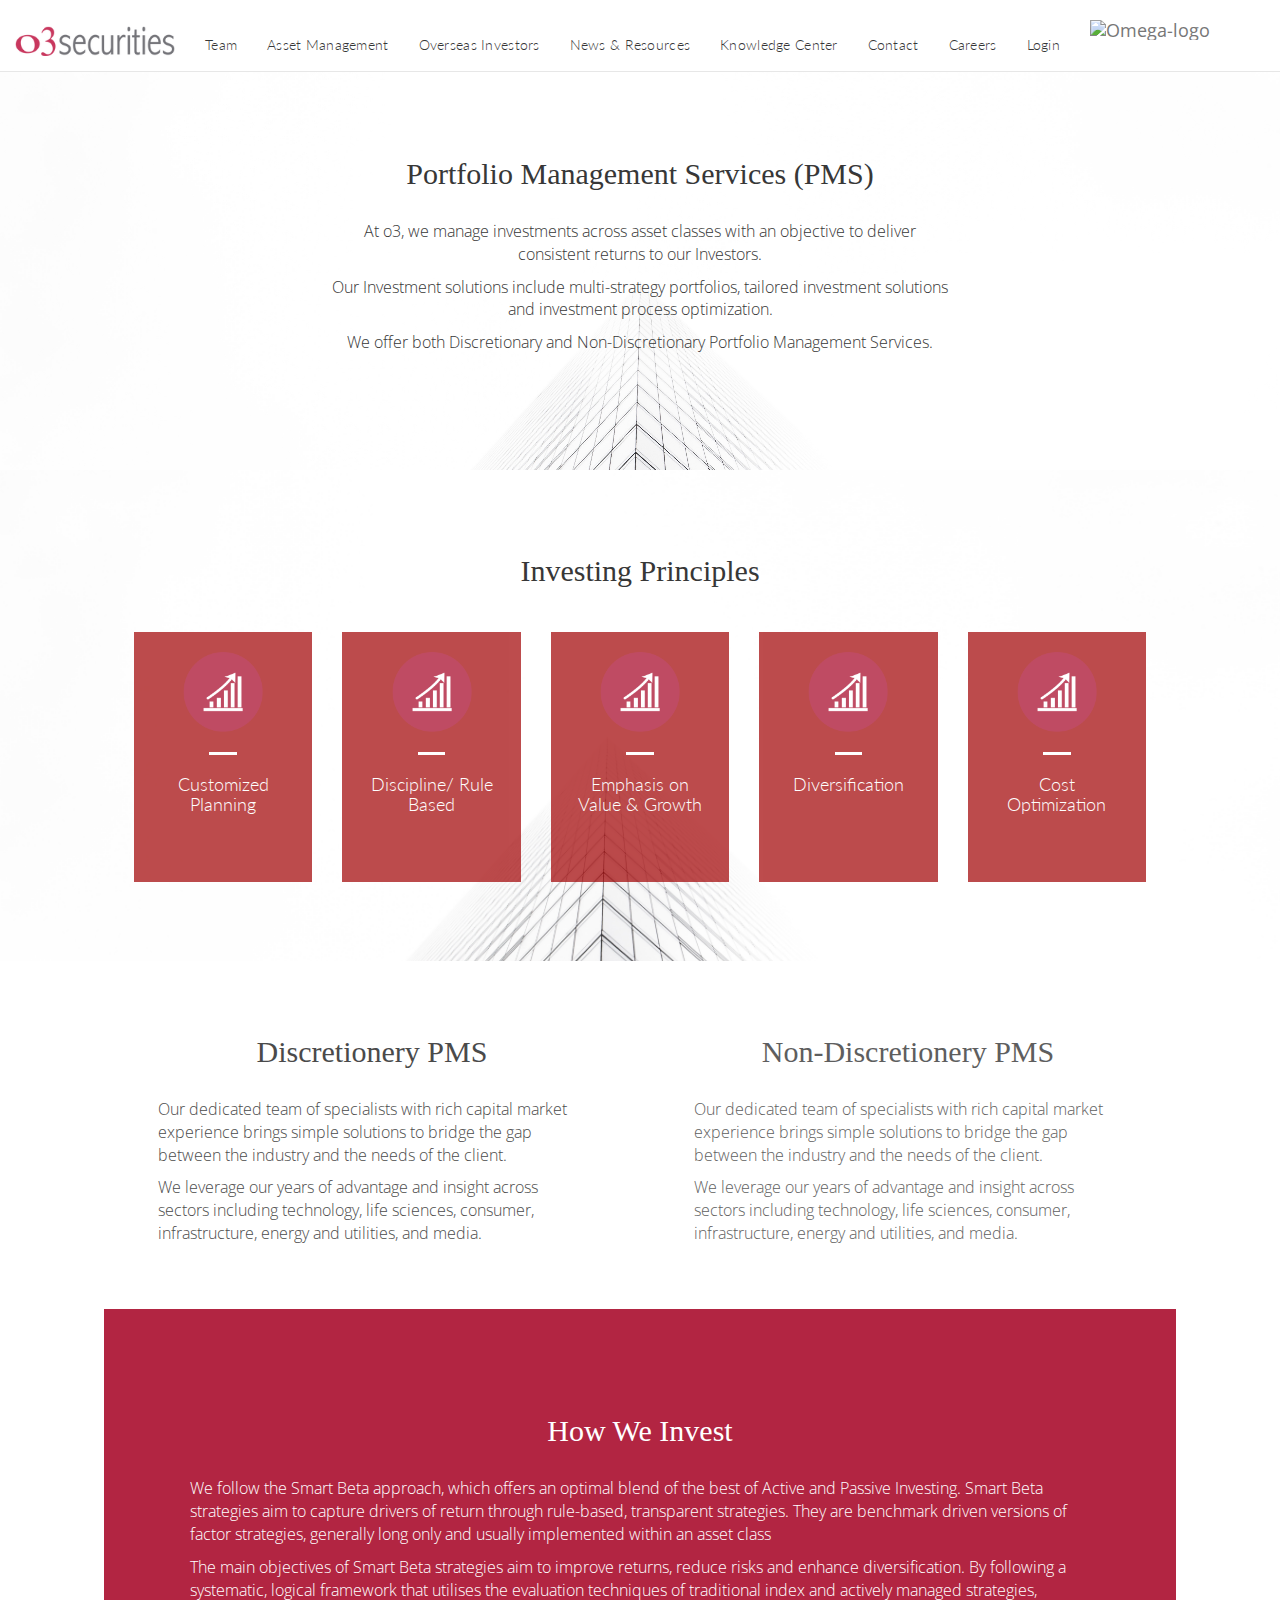
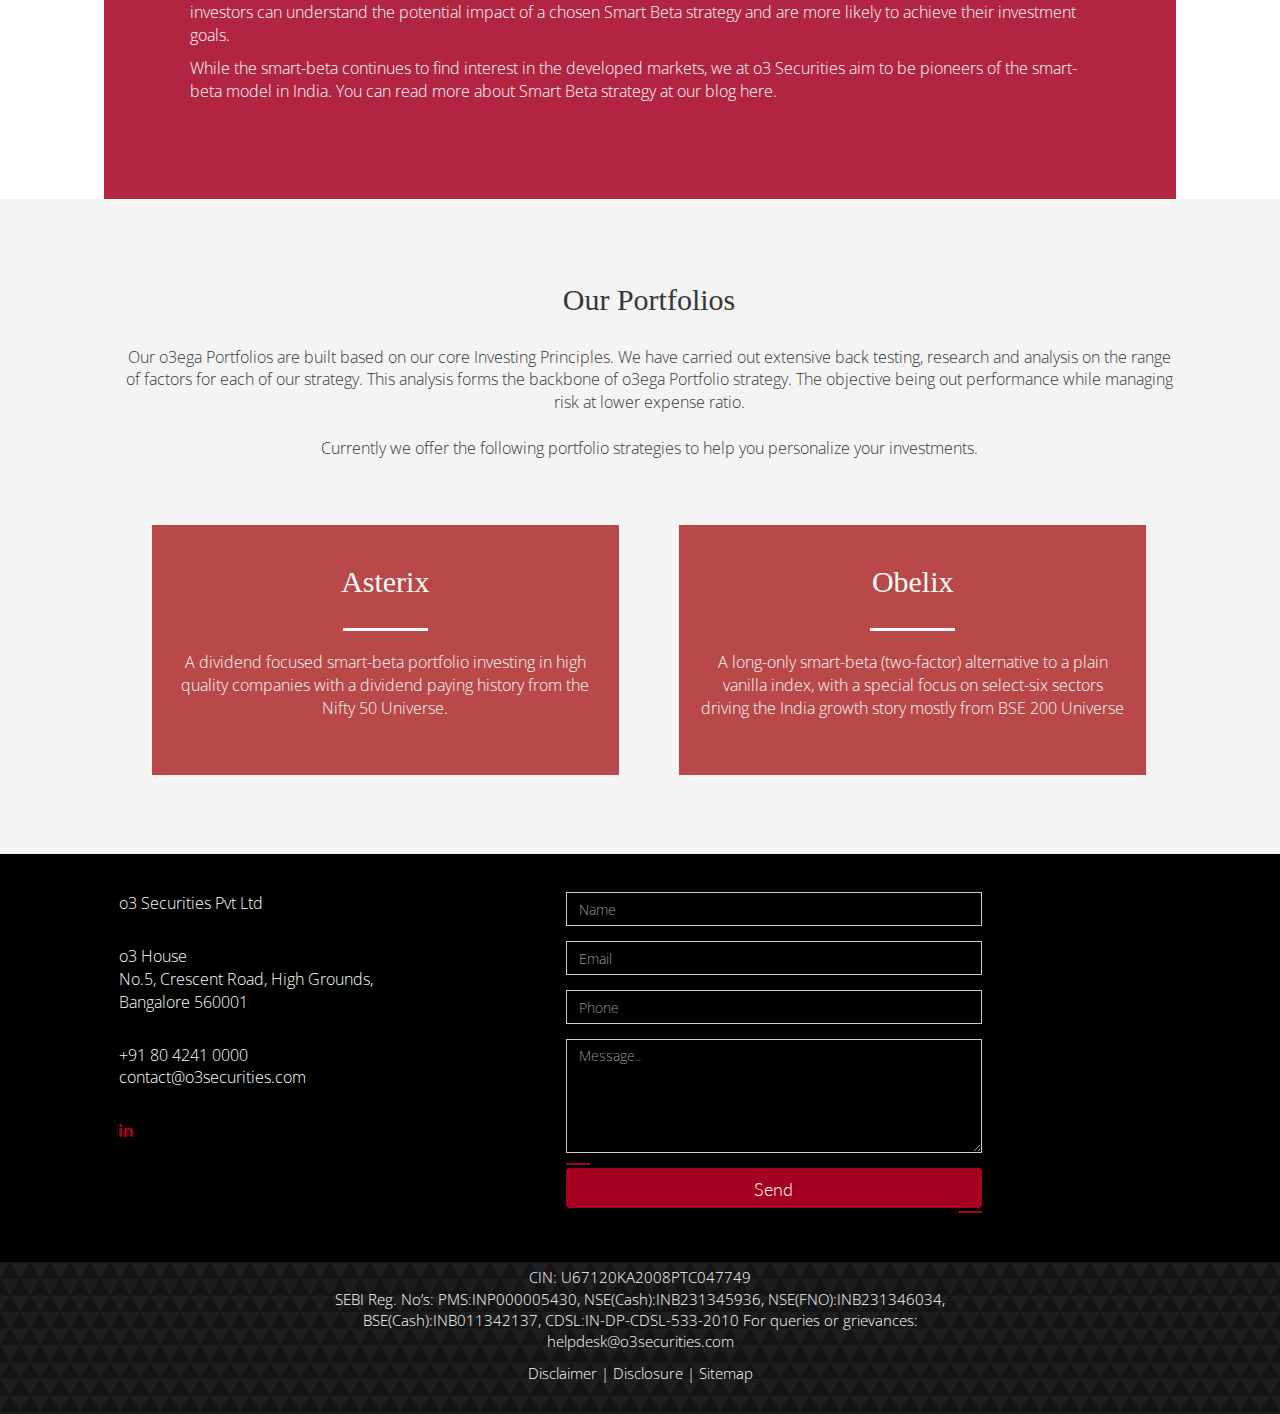
==== latest_Now/latest/Website/Asset_Management.html @ 8db1962e "Add files via upload" ====
<!DOCTYPE html>
<html>
 <head>
    <meta charset="utf-8">
    <meta http-equiv="X-UA-Compatible" content="IE=edge">
    <meta name="viewport" content="width=device-width, initial-scale=1">
    <!-- The above 3 meta tags *must* come first in the head; any other head content must come *after* these tags -->
    <title></title>
    <!-- fonts -->
    <link href="https://fonts.googleapis.com/css?family=Source+Sans+Pro:300,400,500,600" rel="stylesheet">
    <link href="https://fonts.googleapis.com/css?family=Open+Sans:300,400,600,700" rel="stylesheet">
    <link href="https://fonts.googleapis.com/css?family=Lato:100,300,400,700,900" rel="stylesheet">
     <link href="https://fonts.googleapis.com/css?family=Libre+Baskerville" rel="stylesheet">
     <link href="https://code.ionicframework.com/ionicons/2.0.1/css/ionicons.min.css">
     
     <link href="https://fonts.googleapis.com/css?family=Raleway:400,800;">
     
    <!-- Bootstrap -->
    <link href="css/bootstrap.min.css" rel="stylesheet">
    <link rel="stylesheet" type="text/css" href="css/font-awesome.min.css">
    <link href="css/style.css" rel="stylesheet">
  </head>
<body id="Team">

<nav class="navbar navbar-default navbar-fixed-top">
  <div class="container-fluid">
    <!-- Brand and toggle get grouped for better mobile display -->
    <div class="navbar-header">
      <button type="button" class="navbar-toggle collapsed" data-toggle="collapse" data-target="#bs-example-navbar-collapse-1" aria-expanded="false">
        <span class="sr-only">Toggle navigation</span>
        <span class="icon-bar"></span>
        <span class="icon-bar"></span>
        <span class="icon-bar"></span>
      </button>
      <a class="navbar-brand" href="index.html"><img src="images/03Securities.png" alt="Omega-logo" width="40%";></a>
    </div>

    <!-- Collect the nav links, forms, and other content for toggling -->
    <div class="collapse navbar-collapse" id="bs-example-navbar-collapse-1">
    	<div>
	    	<ul class="nav navbar-nav navbar-left snip1168">
		        <li><a href="Team.html">Team</a></li>
		        <li><a  href="Asset_Management.html">Asset Management</a></li>
		        <li class="dropdown"><a href="#" class="dropdown-toggle" data-toggle="dropdown" >Overseas Investors</a>
		        	<ul class="dropdown-menu">
			            <li><a href="#">NRE</a></li>
			            <li><a href="#">NRO</a></li>
			            <li><a href="#">FPI</a></li>
		          	</ul>
		        </li>
		        <li class="dropdown"><a href="#" class="dropdown-toggle" data-toggle="dropdown">News &amp; Resources</a>
		        	<ul class="dropdown-menu">
			            <li><a href="#">Media</a></li>
			            <li><a href="FAQ.html">FAQs</a></li>
			            <li><a href="#">Tools &amp; Calculators</a></li>
			            <li><a href="Forms.html">Forms</a></li>
		          	</ul>
		        </li>
		        <li class="dropdown"><a href="#" class="dropdown-toggle" data-toggle="dropdown">Knowledge Center</a>
		        	<ul class="dropdown-menu">
			            <li><a href="#">White Paper</a></li>
			            <li><a href="Blog.html">Blog</a></li>
			            <li><a href="#">News Letters</a></li>
		          	</ul>
		        </li>
		        <li><a href="Contact.html">Contact</a></li>
		        <li><a href="#">Careers</a></li>
		        <li><a href="https://app.o3securities.com/wealthspectrum/app/login">Login</a></li>
		      </ul>
		      
    	</div>
      <div class="right-logo">
      	<a class="navbar-brand" href="index.html"><img src="images/Omega-logo.png" alt="Omega-logo" width="50%"></a>	
      </div>
    </div><!-- /.navbar-collapse -->
    
  </div><!-- /.container-fluid -->
</nav>
    

    <div id="main_body">

<article id="PMS" >
    <div>
		<div class="container">
			<div class="row">
				<div class="col-sm-12">
                    
<div id="PMS_writeup" style="margin-left:20%; margin-right:20%; margin-top:7%; margin-bottom:5%; font-style:'Libre Baskerville'; font-weight:600;  text-align:center; ">
				<h2 class="heading">Portfolio Management Services (PMS)</h2>
				
        
                <p>At o3, we manage investments across asset classes with an objective to deliver consistent returns to our Investors. </p><p>
				Our Investment solutions include multi-strategy portfolios, tailored investment solutions and investment process optimization. </p><p>
                We offer both Discretionary and Non-Discretionary Portfolio Management Services.</p>
		</div>
	</div>
            </div>
        </div>
    </div>
</article>

<article id="Investing_Principles">
	<div>
		<div class="container">
			<div class="row">
				<div class="col-sm-12">
					<h2 class="heading">Investing Principles</h2>
				</div>

				<div class="col-sm-12 Investing-parent">
					<div class="key-drivers-secions">
						<div class="c1">
							<div class="icon">
								<img src="images/icons/icon-discretionery-port.png" width="100%">
	                            <div>
								<hr>
								<h4 style="color:#fff;">Customized Planning</h4>
							</div>
							</div>
						</div>
					</div>
					<div class="key-drivers-secions">
						<div class="c2">
							<div class="icon">
								<img src="images/icons/icon-discretionery-port.png" width="100%">
							</div>
							<div>
								<hr>
								<h4 style="color:#fff;">Discipline/ Rule Based</h4>
							</div>
						</div>
					</div>
					<div class=" key-drivers-secions">
						<div class="c3">
							<div class="icon">
								<img src="images/icons/icon-discretionery-port.png" width="100%">
							</div>
							<div>
								<hr>
								<h4 style="color:#fff;">Emphasis on Value &amp; Growth</h4>
							</div>
						</div>
					</div>
					<div class=" key-drivers-secions">
						<div class="c4">
							<div class="icon">
								<img src="images/icons/icon-discretionery-port.png" width="100%">
							</div>
							<div>
								<hr>
								<h4 style="color:#fff;">Diversification</h4>
							</div>
						</div>
					</div>
	                <div class=" key-drivers-secions">
						<div class="c5">
							<div class="icon">
								<img src="images/icons/icon-discretionery-port.png" width="100%">
							</div>
							<div>
								<hr>
								<h4 style="color:#fff;">Cost Optimization</h4>
							</div>
						</div>
					</div>	
				</div>
				
			</div>
		</div>	
	</div>	
</article>

<article id="two-sides">
	<div class="container">
		<div class="row">
			<div class="col-sm-6 boxed-left">
				<h2 class="heading">Discretionery PMS</h2>
				<p>Our dedicated team of specialists with rich capital market experience brings simple solutions to bridge the gap between the industry and the needs of the client. </p>
				<p>We leverage our years of advantage and insight across sectors including technology, life sciences, consumer, infrastructure, energy and utilities, and media.</p>
				
			</div>
            <div class="col-sm-6 boxed-right">
				<h2 class="heading">Non-Discretionery PMS</h2>
				<p>Our dedicated team of specialists with rich capital market experience brings simple solutions to bridge the gap between the industry and the needs of the client. </p>
				<p>We leverage our years of advantage and insight across sectors including technology, life sciences, consumer, infrastructure, energy and utilities, and media.</p>
				
			</div>
		</div>
	</div>
</article>

<article id="Invest">
	<div class="container">
		<div class="row">
			<div class="col-sm-12 boxed-center">
                <h2 class="heading">How we Invest</h2>
				<p>We follow the Smart Beta approach, which offers an optimal blend of the best of Active and Passive Investing. Smart Beta strategies aim to capture drivers of return through rule-based, transparent strategies. They are benchmark driven versions of factor strategies, generally long only and usually implemented within an asset class </p>
				<p>The main​ objectives of Smart Beta strategies aim to improve returns, reduce risks and enhance diversification. By following a systematic, logical framework that utilises the evaluation techniques of traditional index and actively managed strategies, investors can understand the potential impact of a chosen Smart Beta strategy and are more likely to achieve their investment goals.</p>
                <p>While the smart-beta continues to find interest in the developed markets, we at o3 Securities aim to be pioneers of the smart-beta model in India. You can read more about Smart Beta strategy at our blog here.</p>
	    	
            </div>
        </div>
    </div>

</article>
    
    <article id="Portfolio">
	<div class="container">
		<div class="row">
			<div class="col-sm-12 portfolio">
                <h2 class="heading">Our Portfolios</h2>
				<p>Our o3ega Portfolios are built based on our core Investing Principles. We have carried out extensive back testing, research and analysis on the range of factors for each of our strategy. This analysis forms the backbone of o3ega Portfolio strategy. The objective being out performance while managing risk at lower expense ratio.<br><br>


                Currently we offer the following portfolio strategies to help you personalize your investments.</p>
                <br>
                <br>
				
                <div class="col-sm-6">
                    <div class=" key-drivers-secions">
						<div class="c4">
							<div class="icon">
								<h2 class="heading" style="color:white">Asterix</h2>
							</div>
							<div>
								<hr>
								<p style="color:#fff;">A dividend focused smart-beta portfolio investing in high quality companies with a dividend paying history from the Nifty 50 Universe.</p>
							</div>
						</div>
					</div>
			</div>
                
                  <div class="col-sm-6">
                    <div class=" key-drivers-secions">
						<div class="c5">
							<div class="icon">
								<h2 class="heading" style="color:white">Obelix</h2>
							</div>
							<div>
								<hr>
								<p style="color:#fff;">A long-only smart-beta (two-factor) alternative to a plain vanilla index, with a special focus on select-six sectors driving the India growth story mostly from BSE 200 Universe </p>
							</div>
						</div>
					</div>
			</div>
                
                
				
			</div>
	    	
            </div>
        </div>
    </div>

</article>
        
    </div>

<article id="footer-contact">
	<div class="container">
		<div class="row">
			<div class="col-sm-5">
				<ul>
					<li>o3 Securities Pvt Ltd</li>
					<li>o3 House <br>No.5, Crescent Road, High Grounds, <br>Bangalore 560001</li>
					<li><a href="#">+91 80 4241 0000</a><br><a href="#">contact@o3securities.com</a></li>
					<li>
                        <a href="https://www.linkedin.com/company/802673/" target="_blank" ><i class="fa fa-linkedin" aria-hidden="true"></i></a>
                    </li>
				</ul>
			</div>
			<div class="col-sm-5">
				 <form>
				  <div class="form-group">
				    <input type="text" class="form-control" placeholder="Name">
				  </div>
				  <div class="form-group">
				    <input type="email" class="form-control" placeholder="Email">
				  </div>
				  <div class="form-group">
				    <input type="text" class="form-control" placeholder="Phone">
				  </div>
				  <div class="form-group">
					  <textarea class="form-control" rows="5" id="comment" placeholder="Message.."></textarea>
				  </div>
				  <div class="form-group">
					 <button type="submit" class="btn btn-default snip1582">Send</button>
				  </div>
				</form> 
			</div>
		</div>
	</div>
</article>

<article id="bottom-bar">
	<div class="container">
		<div class="row">
			<div class="col-sm-12">
				<p>CIN: U67120KA2008PTC047749 <br>SEBI Reg. No’s: PMS:INP000005430, NSE(Cash):INB231345936, NSE(FNO):INB231346034, BSE(Cash):INB011342137, CDSL:IN-DP-CDSL-533-2010 For queries or grievances: helpdesk@o3securities.com</p>
			</div>
			<div class="col-sm-12">
				<p>Disclaimer | Disclosure | Sitemap</p>
			</div>
		</div>
	</div>
</article>
    <!-- jQuery (necessary for Bootstrap's JavaScript plugins) -->
    <script src="js/jquery-3.2.1.min.js"></script>
    <!-- Include all compiled plugins (below), or include individual files as needed -->
    <script src="js/bootstrap.min.js"></script>
    <script src="js/custom.js"></script>
</body>
</html>
---- latest_Now/latest/Website/css/style.css ----
/*
Theme Name: Omega
Theme URI: o3securities.com
Author: Arjun Arora/ Minin D'Souza
Author URI: http://unifocusglobal.com
Description: .
Version: 1.0
*/

h4{font-family: 'Lato';
font-weight: 300}

h3{
font-family:'Lato';
font-weight:700;
color:black;
font-size:18px;}

h1,h2{
    font-family: 'Source Sans Pro', sans-serif;
}
p{
    font-size: 20px;
    font-family: 'Lato';
    font-weight:100;
}
.container{
    padding: 0 5%;
}
.heading{
    text-align: center;
    text-transform: capitalize;
    font-family: 'Source Sans';
    margin-bottom: 30px;
    font-weight: 300;
}

.heading1{
    text-align: center;
    color:#fff;
    text-transform: capitalize;
    font-family: 'Libre Baskerville';
    margin-bottom: 30px;
    
    
}

body{
   font-family: 'Open Sans', sans-serif;
   color: #373737;
   /*background-image: url('../images/sitebg.jpg'); */
    background-color: #fff;
   background-size: cover;
   background-repeat: no-repeat;
   background-attachment: fixed;
}
p{
    font-family: 'Open Sans', sans-serif;
    font-size: 16px;
}
.navbar-header {
    width: 14%;
    height: 100%;
    
}

.navbar-fixed-top{
    background-color:#fff; 
    float:left;
}
.navbar-right{
    margin-right: 10px;
    margin-top: 10px;
    width:100%;
    float:left;
}

.navbar-center{
    
    margin-top: 20px;
   
}
.navbar-left{
margin-top: 20px;     
}

.navbar-default .navbar-nav > li > a{
    
    text-transform: capitalize;
    color: #373737;  
}
.navbar-brand{
    padding-top: 20px;
    height: 70%;
}
.navbar-brand > img{
    width: 100%;
    height: auto;
}
.right-logo{
  width: 14%;
  overflow: hidden;
  float: right;
  
}
.right-logo > img{
 padding: 15px 15px;
font-size: 18px;
line-height: 20px; 
}

#home{
    margin-top: 84px;
    overflow: hidden;
}

/*!header snipper*/

.snip1168 {
  font-family: 'Lato';
    font-weight: 300;
  text-align: center;
  text-transform: capitalize;
}
.snip1168 * {
  box-sizing: border-box;
}
.snip1168 li {
  display: inline-block;
  list-style: outside none none;
  margin: 0 ;
  padding: 0;
}
.snip1168 a {
  /*padding: 0.5em 0;*/
  color: rgba(255, 255, 255, 0.5);
  position: relative;
  letter-spacing: .02em;
  text-decoration: none;
}
.snip1168 a:before,
.snip1168 a:after {
  position: absolute;
  -webkit-transition: all 0.35s ease;
  transition: all 0.35s ease;
}
.snip1168 a:before {
  top: 0;
  display: block;
  height: 3px;
  width: 0%;
  content: "";
  background-color: #A50022;
}
.snip1168 a:after {
  left: 0;
  top: 0;
  /*padding: 0.5em 0;*/
  position: absolute;
  content: attr(data-hover);
  color: #ffffff;
  white-space: nowrap;
  max-width: 0%;
  overflow: hidden;
}
.snip1168 a:hover:before,
.snip1168 .current a:before {
  opacity: 1;
  width: 80%;
}
.snip1168 a:hover:after,
.snip1168 .current a:after {
  max-width: 100%;
}

/*Carousel*/

/* Carousel Styles */
.carousel-indicators li{
    background-color: #fff;
}
.carousel-indicators .active {
    background-color: transparent;
}

.carousel-inner img {
    width: 100%;
    max-height: 95vh;
}

.carousel-control {
    width: 0;
}

.carousel-control.left,
.carousel-control.right {
    opacity: 1;
    filter: alpha(opacity=100);
    background-image: none;
    background-repeat: no-repeat;
    text-shadow: none;
}



.carousel-control .chevron-left, 
.carousel-control .chevron-right, 
.carousel-control .icon-prev, 
.carousel-control .icon-next {
    position: absolute;
    top: 45%;
    z-index: 5;
    display: inline-block;
}

.carousel-control .chevron-left {
    left: 30px;
}

.carousel-control .chevron-right {
    right: 30px;
}
.carousel-control .fa{
    font-size: 4em;
}

.carousel-control.left span:hover,
.carousel-control.right span:hover {
    opacity: .7;
    filter: alpha(opacity=70);
}

/* Carousel Header Styles */
.header-text {
    position: absolute;
    top: 20%;
    left: 1.8%;
    right: auto;
    width: 96.66666666666666%;
    color: #fff;
}

.header-text h2 {
font-family: 'Libre Baskerville';
text-transform: capitalize;
color:#A50022;
}

.header-text h3 {
font-family: 'Lato';
font-weight:300;
    font-size:19px;
text-transform: capitalize;
color:#000;
}

.btn-min-block {
    min-width: 170px;
    line-height: 26px;
    /*color:#A50022;*/
}

.btn-theme {
    color: #000;
    background-color: transparent;
    border: 1px solid #000;
    margin-right: 15px;
    font-size: 18px;
    text-transform: capitalize;
    border-radius: 0;
}

.btn-theme:hover {
    color: #000;
    background-color: #fff;
    border-color: #fff;
}


/*overveiw*/
article#overview{
    
    padding: 3% 0;
    text-align: center;
    font-family: 'Lato';
    font-weight: 300;
    background-color: #f6f6f6;
}

article#key-drivers{
    padding: 0;
    background-image: url(../images/key-bg5.jpg);
    background-color: black;
    opacity:90%;
    background-size: 100%;
    background-repeat:repeat-y;
}
article#key-drivers > div{
    
    overflow: hidden;
    background-color: '#A50022';
    opacity:'05';
    position: relative;
    padding: 3%;
}

.key-drivers-secions hr{
    border-color: #fff;
    border-width: 3px;
    width: 20%;
}
.key-drivers-secions{
    padding: 15px;
    text-align: center;
    
}
.key-drivers-secions > div{
    padding: 20px;
    height: 250px;
    overflow: hidden;
}
.key-drivers-secions .icon > img{
    width: 80px;
    height: 80px;
}
.c1{
    background-color:#A10001;
    opacity: 0.7;
}
.c2{
    background-color:#A10001;
    opacity: 0.7;
}

.c3{
   background-color:#A10001;
    opacity: 0.7;
}

.c4{
    background-color:#A10001;
    opacity: 0.7;
}

.c5{
    background-color:#A10001;
    opacity: 0.7;
}

article#the-team{
    background-color: #000000;
}
.hands{
    position: relative;
    width: 100%;
    overflow: hidden;
    text-align: center;
}
.hands > img{
    width: 100px;
    border-radius: 50%; 
}
.title-the-team{
    color:'#ffffff';
    padding: 10%;
    height: 400px;
    background-image:url(../images/dark-triangles.png);
    background-repeat: repeat;
}
.the-team-desc{
    
    font-family: 'Lato';
    font-weight: 100;
    height: 400px;
    padding: 5% 20%;
    background-image:url(../images/ep_naturalwhite.png);
    background-repeat: repeat;
    opacity:0.9;
    
    color:#000;
    text-align: center;
}
.the-team-desc .btn-default{
    padding-top:100px;
    background-color: transparent;
    border:2px solid #000;
    border-radius: 20px;
    margin: 0 auto;
    position: relative;
    margin-top: 30px;
    -webkit-transition: all 0.45s ease-in-out;
  transition: all 0.45s ease-in-out;
}
.the-team-desc .btn-default:hover{
    background-color: #000;
    color: #fff;
}

.blog1{
   
    background-image:url(../images/whirlpool.png);
    
   
    background-repeat: repeat;
    width:100%;
}

/* icon graphic */

.snip1489 {
  position: relative;
  font-size: 40px;
  color: #e6e6e6;
  width: 75px;
  margin: 20px;
  height: 75px;
  line-height: 75px;
  display: inline-block;
  text-align: center;
  -webkit-perspective: 50em;
  perspective: 50em;
  text-decoration: none;
  -webkit-box-sizing: border-box;
  box-sizing: border-box;
}
.snip1489:after {
  position: absolute;
  top: 0;
  bottom: 0;
  left: 0;
  right: 0;
  border: 2px solid #e6e6e6;
  content: '';
  z-index: -1;
  border-radius: 50%;
}
.snip1489:before {
  color: #fff;
}
.snip1489:before,
.snip1489:after {
  -webkit-transition: all 0.45s ease-in-out;
  transition: all 0.45s ease-in-out;
}
.snip1489:hover,
.snip1489:active,
.snip1489.hover {
  color: #c0392b;
}
.snip1489:hover:after,
.snip1489:active:after,
.snip1489.hover:after {
  border-color: transparent #fff;
  -webkit-transform: rotate(360deg);
  transform: rotate(360deg);
}



article#blog .row > div{
    padding: 0;
    padding-top: 40%;
    background-color: aquamarine;
}

/*Blog Snippet*/
.snip1360 {
  font-family: 'Lato';
    font-weight:'600';
  position: relative;
  float: left;
  overflow: hidden;
  margin: 30px 1%;
  min-width: 230px;
  max-width: 315px;
  width: 100%;
  color: #141414;
  text-align: center;
  line-height: 1.4em;
  font-size: 14px;
  background-color: #ffffff;
}
.snip1360 * {
  -webkit-box-sizing: border-box;
  box-sizing: border-box;
  -webkit-transition: all 0.25s ease;
  transition: all 0.25s ease;
}
.snip1360 img {
  max-width: 100%;
  vertical-align: top;
}
.snip1360 figcaption {
  width: 100%;
  background-color: #ffffff;
  padding: 10px 25px 55px;
  position: relative;
}
.snip1360 figcaption:before {
  position: absolute;
  content: '';
  z-index: 2;
  bottom: 100%;
  left: 0;
  width: 100%;
  height: 80px;
  background-image: -webkit-linear-gradient(top, transparent 0%, #ffffff 100%);
  background-image: linear-gradient(to bottom, transparent 0%, #ffffff 100%);
}
.snip1360 figcaption a {
  position: absolute;
  bottom: 0;
  left: 0;
  padding: 10px;
  background-color: #cccccc;
  color: #000000;
  font-size: 0.8em;
  text-transform: capitalize;
  opacity: 0.65;
  width: 100%;
  text-align: center;
  text-decoration: none;
  letter-spacing: 1px;
}
.snip1360 figcaption a:hover {
  opacity: 1;
}
.snip1360 h3 {
  margin: 0 0 10px;
    color:#A50022;
  font-weight: 600;
  font-size: 1.5em;
  line-height: 1.2em;
  font-family: 'Open Sans';
  text-transform: capitalize;
}
.snip1360 p {
  margin: 0 0 10px;
  font-size: 0.9em;
    color:black;
  letter-spacing: 1px;
  opacity: 0.9;
}




.caption-box{
    position: absolute;
    top: 0;
    padding: 0;
    width: 100%;
    text-align: center;
    background-color: rgba(255,255,255,0.5);
}
.caption-box > a div{
    padding: 200px;
    width: 100%;
    
    
    position: relative;
    margin: 0 auto;
    color: #fff;
}


article#footer-contact{
    font-style:'Lato';
    font-weight:100;
    padding: 3% 0;
    background-color: #000000;
}
article#footer-contact ul{
    width: 100%;
    padding: 0;
}
article#footer-contact ul li{
    color: #fff;
    font-size: 16px;
    margin-bottom: 30px;
    list-style-type: none;
}
article#footer-contact ul li a{
    
    color: #fff;
    font-size: 16px;
}
article#footer-contact ul li a .fa{
  color: #A50022;
}
article#footer-contact ul li a:hover .fa{
  color: white;
}
.form-control{
    background-color: transparent;
    border-radius: 0;
}
.form-group .btn-default{
    width: 100%;
}
article#bottom-bar{
    font-style:'Lato';
    font-weight:100;
    padding-top: 2%;
  
    
   
    background-image:url(../images/dark-triangles.png);
    background-repeat:repeat;
}
article#bottom-bar p{
    text-align: center;
    margin-top:-20px;
    margin-bottom: 30px;
    margin-left: 20%;
    margin-right:20%;
    color:#fff;
    font-size: 15px;
}



.social-links > ul li{
    list-style-type: none;
    display: inline-block;
    width: 40px;
    height: 40px;
    background-color: #A50022;
    border-radius: 4px;
    text-align: center;
}
.social-links > ul li .fa{
    font-size: 30px;
    color: #fff;
    line-height: 1.3;
}


/*  */
.snip1582 {
  background-color: #A50022;
  border: none;
  color: #ffffff;
  cursor: pointer;
  display: inline-block;
  font-family: 'Lato';

  font-size: 18px;
  line-height: 1em;
  outline: none;
  padding: 12px 40px 10px;
  position: relative;
  text-transform: Capitalize;
  font-weight: 300;
}

.snip1582:before,
.snip1582:after {
  border-color: transparent;
  -webkit-transition: all 0.25s;
  transition: all 0.25s;
  border-style: solid;
  border-width: 0;
  content: "";
  height: 24px;
  position: absolute;
  width: 24px;
}

.snip1582:before {
  border-color: #A50022;
  border-top-width: 2px;
  left: 0px;
  top: -5px;
}

.snip1582:after {
  border-bottom-width: 2px;
  border-color: #A50022;
  bottom: -5px;
  right: 0px;
}

.snip1582:hover,
.snip1582.hover {
  background-color: #A50022;
}

.snip1582:hover:before,
.snip1582.hover:before,
.snip1582:hover:after,
.snip1582.hover:after {
  height: 100%;
  width: 100%;
}


/*asset managment page*/
.Investing-parent > div{
  width: 20%;
  float: left;
}
/*--------------------------------------------------------Media queries*------------------------------------------------/


/*********************************Large devices- desktop********************************/
@media (min-width: 1025px) and (max-width: 1366px){

/*****End*****/
}



/*********************************Medium devices- laptops and small desktops********************************/
@media only screen and (min-width: 992px) and (max-width: 1024px){



/*****End*****/
}


/*********************************Small devices- Tablets********************************/
@media only screen and (min-width: 768px) and (max-width: 991px){


/*****End*****/
 }


/*********************************Extra small devices-mobiles********************************/
@media only screen and (min-width: 480px) and (max-width: 767px){



/*****End*****/
}


/*********************************Extra small devices-small mobiles********************************/
@media only screen and (min-width: 320px) and (max-width: 479px){
.navbar-toggle{
    margin-right: 0;
    margin-top: 25px;
}
.navbar-header{
    background-color: transparent;
    width: 100%;
}
.navbar-brand{
    height: 100%;
    width: 60%;
}
.col-sm-12.home-banner > img{
    width: 130%;
}
.banner-title{
    width: 90%;
    left: 5%;
}
.banner-title h1{
    font-size: 23px;
}
article#knowledge{
    height: 100%;
    background-size: auto 100%;
    background-position: left;
}
.white-paper,
.articles,
.newsletters{
    height: 100%;
    width: 100%;
    padding: 30px;
}
.newsletters h3{
    color: #fff;
}
.newsletters ul li{
    color: #fff;
}
.newsletters-button .btn-default{
    border: 1px solid #eee;
    color: #eee;
}
.articles{
    margin-top: 0;
    background-color: #e6ebf1;
}
article#knowledge .container{
    padding: 0;
}
article#blog{
    background-size: auto 100%;
    background-color:#fff;
    padding-top:20%;
    padding-bottom:20%;
}
article#map .map-image{
    width: 100%;
}
article#contact-details ul > li a{
    font-size: 14px;
}
/*****End*****/
   
    /*****Button-Graphic*****/
    
    
  .snip1582 {
  background-color: #c47135;
  border: none;
  color: #ffffff;
  cursor: pointer;
  display: inline-block;
  font-family: 'Lato';
  font-size: 1em;
  font-size: 22px;
  line-height: 1em;
  margin: 15px 40px;
  outline: none;
  padding: 12px 40px 10px;
  position: relative;
  text-transform: uppercase;
  font-weight: 700;
}

.snip1582:before,
.snip1582:after {
  border-color: transparent;
  -webkit-transition: all 0.25s;
  transition: all 0.25s;
  border-style: solid;
  border-width: 0;
  content: "";
  height: 24px;
  position: absolute;
  width: 24px;
}

.snip1582:before {
  border-color: #c47135;
  border-top-width: 2px;
  left: 0px;
  top: -5px;
}

.snip1582:after {
  border-bottom-width: 2px;
  border-color: #c47135;
  bottom: -5px;
  right: 0px;
}

.snip1582:hover,
.snip1582.hover {
  background-color: #c47135;
}

.snip1582:hover:before,
.snip1582.hover:before,
.snip1582:hover:after,
.snip1582.hover:after {
  height: 100%;
  width: 100%;
}

    
}

article#PMS{
    padding-bottom:5%;
    margin-top: 84px;
   
    
    background-image:url(../images/key-bg4.jpg);
    
    
    background-attachment: fixed;
    background-size: cover;
    width:100%;
    overflow: hidden;
    
}



.main_body{
    background-image:url(../images/sitebg.jpg)
}

article#Investing_Principles{
    
    padding-top:5%;
    padding-bottom:5%;
    background-image:url(../images/slider1.jpg);
    width:100%;
    background-size: cover;
    
}



article#Invest{
    background-image:url(../images/key-bg5.jpg);
    background-size:cover;
   
    
}

.boxed-center{
    
    background-color: #A50022;
    opacity:0.85;
    color:white;
    padding:8%;
    
    
}


body#Team{
    background-image: url('../images/slider1.jpg');
   background-size: cover;
   background-repeat: no-repeat;
   background-attachment: fixed;
    
}
    
article#Team_body{
    background-color:#ececec;
    opacity:0.9;
    padding-top:60px;
    padding-bottom:60px;
    margin-left:40px;
    margin-right:40px;
}

article#two-sides{
    
    background-image:url(../images/slider2.jpg);
    background-attachment: fixed;
    width:100%;
    background-size:cover;
}

.boxed-left{
    background-color:white;
    opacity:0.9;
    padding:5%;
}

.boxed-right{
    background-color:white;
    opacity:0.8;
    padding:5%;
}

article#Portfolio{
    padding:5%;
    text-align:center;
    background-color:#f4f4f4;
}




.key-drivers-section hr{
    border-color: #fff;
    border-width: 3px;
    width: 20%;
}
.key-drivers-section{
    padding: 15px;
    text-align: center;
    
}
.key-drivers-section > div{
    padding: 20px;
    height: 300px;
    overflow: hidden;
}
.key-drivers-sections .icon > img{
    width: 80px;
    height: 80px;
}
    


/* Team Profile */

figure.snip1137 {
  font-family: 'Raleway', Arial, sans-serif;
  position: relative;
  float: left;
  overflow: hidden;
  margin: 10px 1%;
  min-width: 220px;
  max-width: 310px;
  width: 100%;
  background: #000000;
  color: #333;
  text-align: left;
  box-shadow: 0 0 5px rgba(0, 0, 0, 0.15);
}
figure.snip1137 * {
  -webkit-box-sizing: border-box;
  box-sizing: border-box;
  -webkit-transition: all 0.35s cubic-bezier(0.25, 0.5, 0.5, 0.9);
  transition: all 0.35s cubic-bezier(0.25, 0.5, 0.5, 0.9);
}
figure.snip1137 img {
  width: 100%;
}
figure.snip1137 figcaption {
  position: relative;
  background-color: #ffffff;
  padding: 25px;
}
figure.snip1137 h3 {
  text-transform: uppercase;
  margin: 0 0 15px;
  font-weight: 400;
}
figure.snip1137 h3 span {
  font-weight: 800;
}
figure.snip1137 p {
  font-size: 0.8em;
  font-weight: 500;
  text-align: left;
  margin: 0;
  line-height: 1.6em;
}
figure.snip1137 .icons {
  position: absolute;
  top: 25px;
  left: 25px;
}
figure.snip1137 i {
  margin-right: 5px;
  display: inline-block;
  font-size: 28px;
  color: #000000;
  width: 40px;
  height: 40px;
  line-height: 40px;
  text-align: center;
  background: white;
  opacity: 0;
  -webkit-transform: rotateX(90deg);
  transform: rotateX(90deg);
  box-shadow: 0 0 4px rgba(0, 0, 0, 0.2);
}
figure.snip1137 a {
  opacity: 0.8;
}
figure.snip1137 a:hover {
  opacity: 1;
}
figure.snip1137.blue {
  background-color: #2472a4;
}
figure.snip1137.blue i {
  color: #20638f;
}
figure.snip1137.red {
  background-color: #ab3326;
}
figure.snip1137.red i {
  color: #962d22;
}
figure.snip1137.yellow {
  background-color: #e08e0b;
}
figure.snip1137.yellow i {
  color: #c87f0a;
}
figure.snip1137.green {
  background-color: #229955;
}
figure.snip1137.green i {
  color: #1e8449;
}
figure.snip1137.orange {
  background-color: #d67118;
}
figure.snip1137.orange i {
  color: #bf6516;
}
figure.snip1137.navy {
  background-color: #2b3c4e;
}
figure.snip1137.navy i {
  color: #222f3d;
}
figure.snip1137:hover img,
figure.snip1137.hover img {
  opacity: 0.3;
  -webkit-filter: grayscale(100%);
  filter: grayscale(100%);
}
figure.snip1137:hover i,
figure.snip1137.hover i {
  opacity: 1;
  -webkit-transform: rotateX(0);
  transform: rotateX(0);
}
figure.snip1137:hover a:first-child i,
figure.snip1137.hover a:first-child i {
  -webkit-transition-delay: 0.1s;
  transition-delay: 0.1s;
}
figure.snip1137:hover a:nth-child(2) i,
figure.snip1137.hover a:nth-child(2) i {
  -webkit-transition-delay: 0.2s;
  transition-delay: 0.2s;
}
figure.snip1137:hover a:nth-child(3) i,
figure.snip1137.hover a:nth-child(3) i {
  -webkit-transition-delay: 0.3s;
  transition-delay: 0.3s;
}



  .panel-group .panel {
        border-radius: 0;
        box-shadow: none;
        border-color: #EEEEEE;
    }

    .panel-default > .panel-heading {
        padding: 0;
        border-radius: 0;
        color: #212121;
        background-color: #FAFAFA;
        border-color: #EEEEEE;
    }

    .panel-title {
        font-size: 14px;
    }

    .panel-title > a {
        display: block;
        padding: 15px;
        text-decoration: none;
    }

    .more-less {
        float: right;
        color: #212121;
    }

    .panel-default > .panel-heading + .panel-collapse > .panel-body {
        border-top-color: #EEEEEE;
    }

article#accordian{
    margin-top:60px;
    padding-top:5%;
    padding-bottom:10%;
    background-color:#f4f4f4;
    
    
    
}

article#Form{
    
    margin-top:20%;
    margin-bottom:15%;
    
}


.box{
    background-color:lightgray;
    align-content: center;
    text-align: center;
    opacity:0.9;
    padding:10%;
    }


.box1{
    background-color:#A50022;
    padding:10%;
    opacity:0.85;
    }

.box2{
    background-color:white;
    padding:10%;
    opacity:0.9;
    }

Article#Blog_body{
padding-top:100px;
   
}

.Blog_inner{
    background-color:lightgray;
    padding:5%;
    opacity:0.7;
    margin-bottom:20px;
    
}

.heading11{
    font-style: 'Source Sans Pro', sans-serif;;
    color: #A50022;
    font-size: 20;
}

team-mem-img{
    width:60%;
    
}
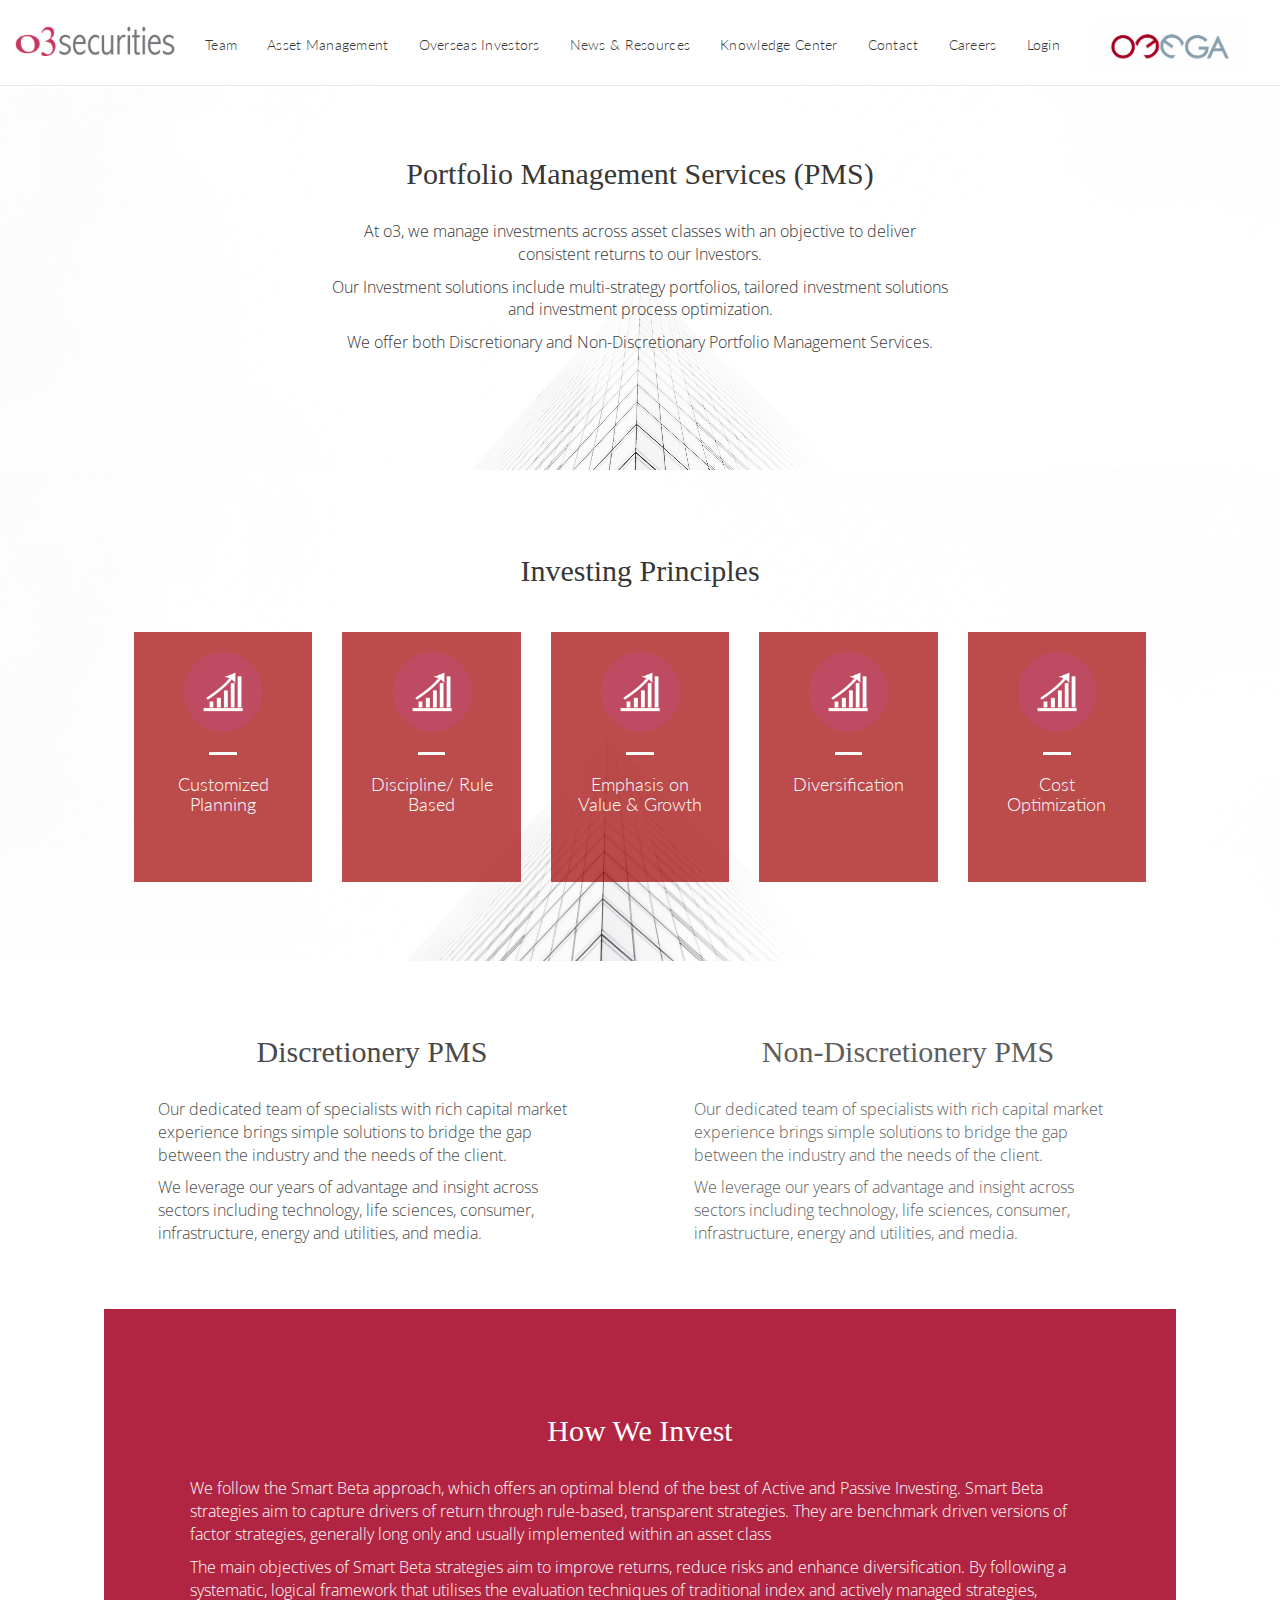
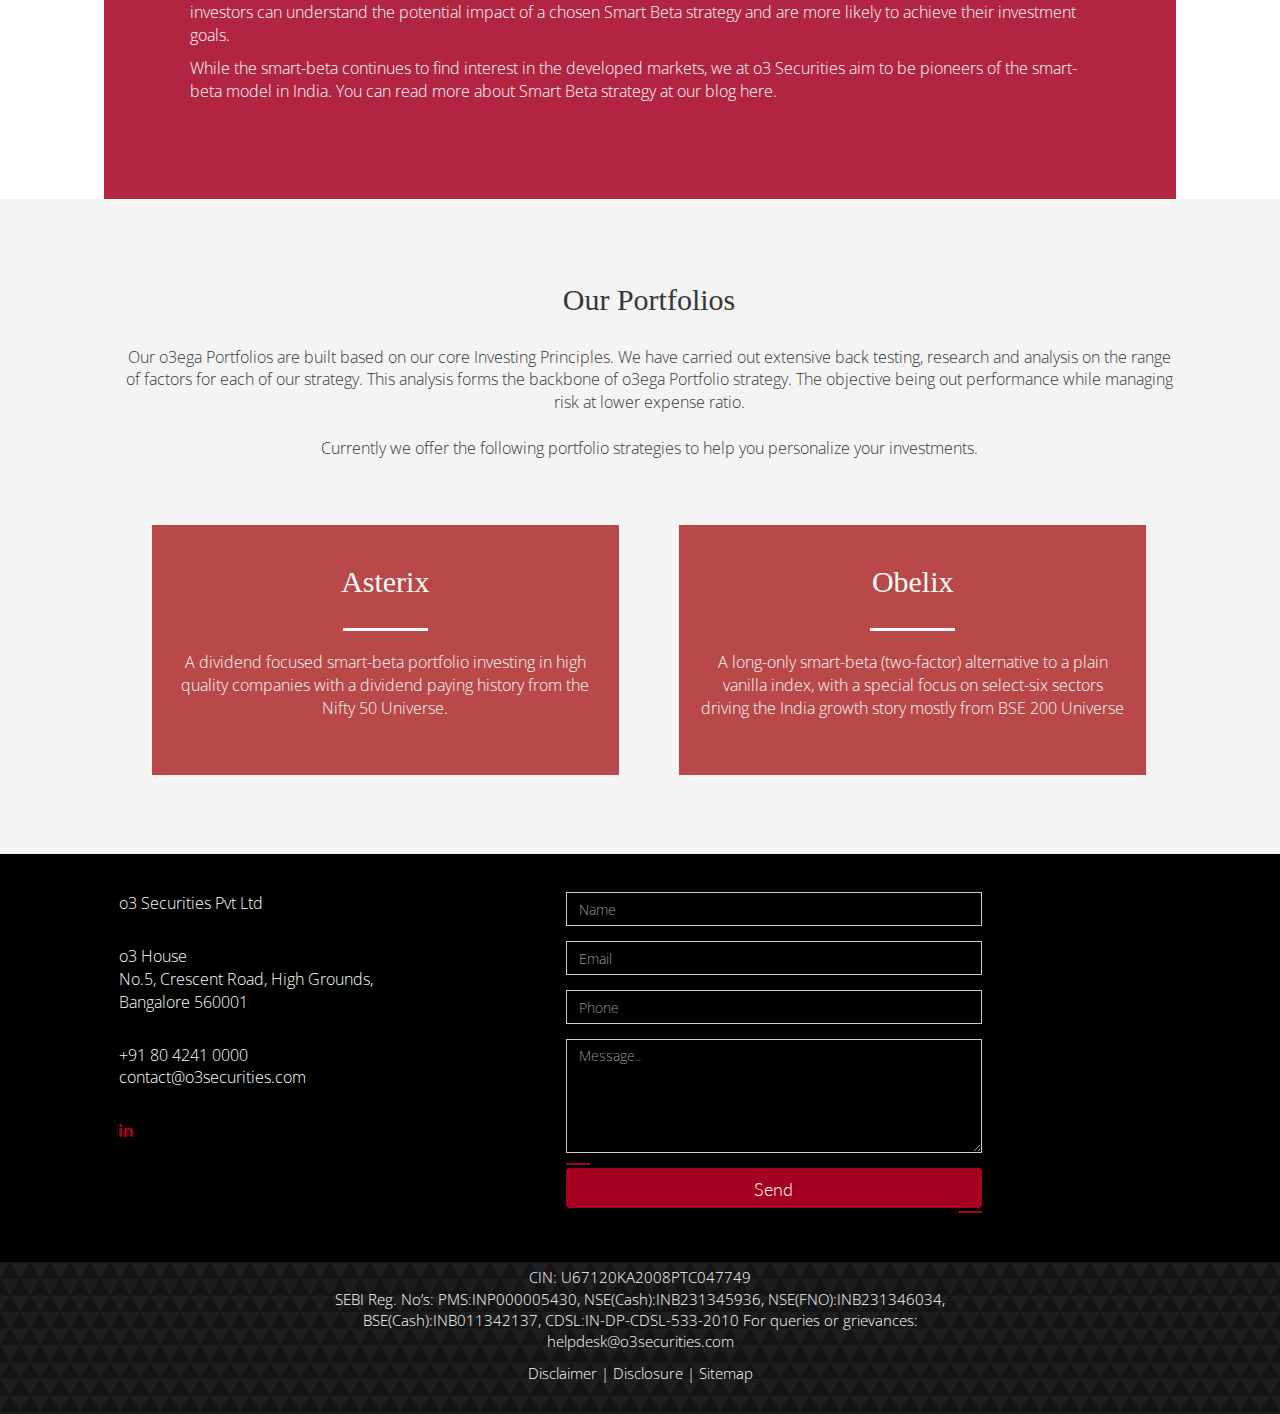
==== commit 2801f439: "Update Asset_Management.html" ====
--- a/latest_Now/latest/Website/Asset_Management.html
+++ b/latest_Now/latest/Website/Asset_Management.html
@@ -70,7 +70,7 @@
 		      
     	</div>
       <div class="right-logo">
-      	<a class="navbar-brand" href="index.html"><img src="images/Omega-logo.png" alt="Omega-logo" width="50%"></a>	
+      	<a class="navbar-brand" href="index.html"><img src="images/Omega-Logo.png" alt="Omega-logo" width="50%"></a>	
       </div>
     </div><!-- /.navbar-collapse -->
     
@@ -311,4 +311,4 @@
     <script src="js/bootstrap.min.js"></script>
     <script src="js/custom.js"></script>
 </body>
-</html>+</html>
